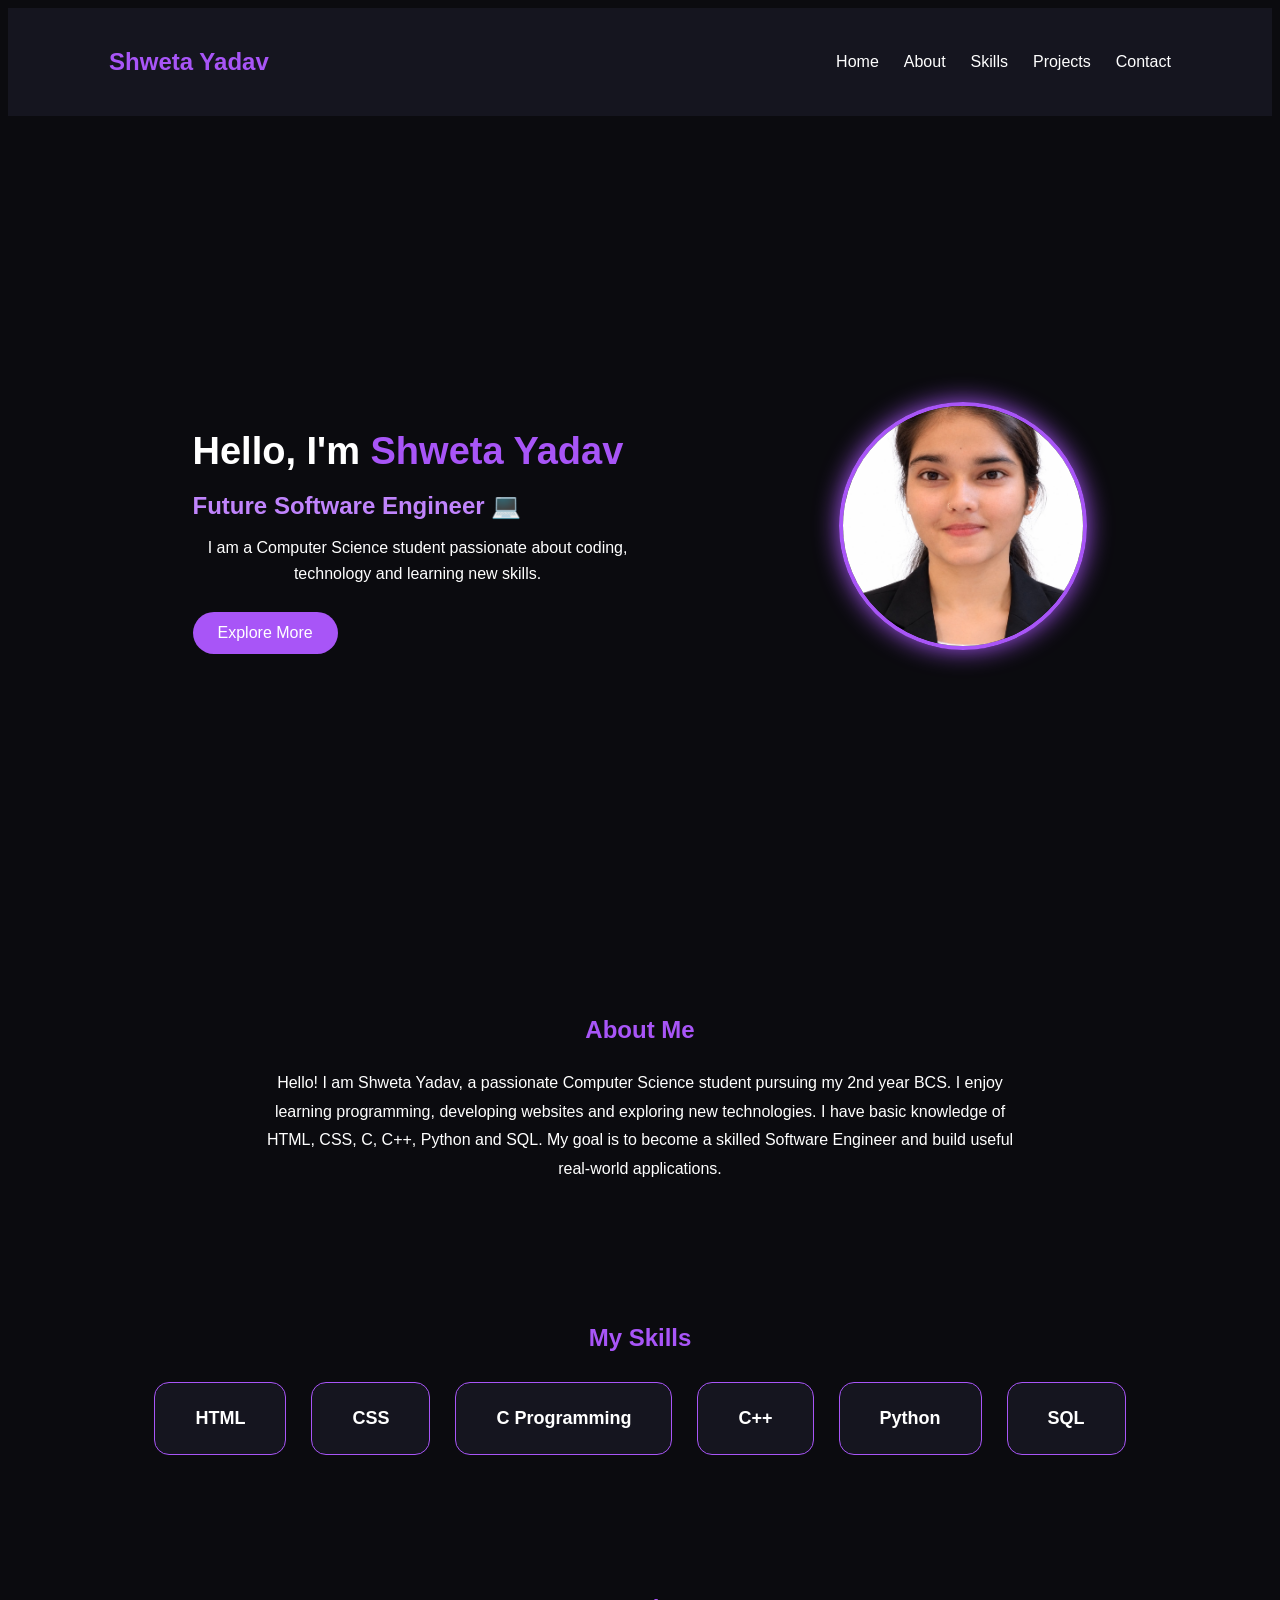
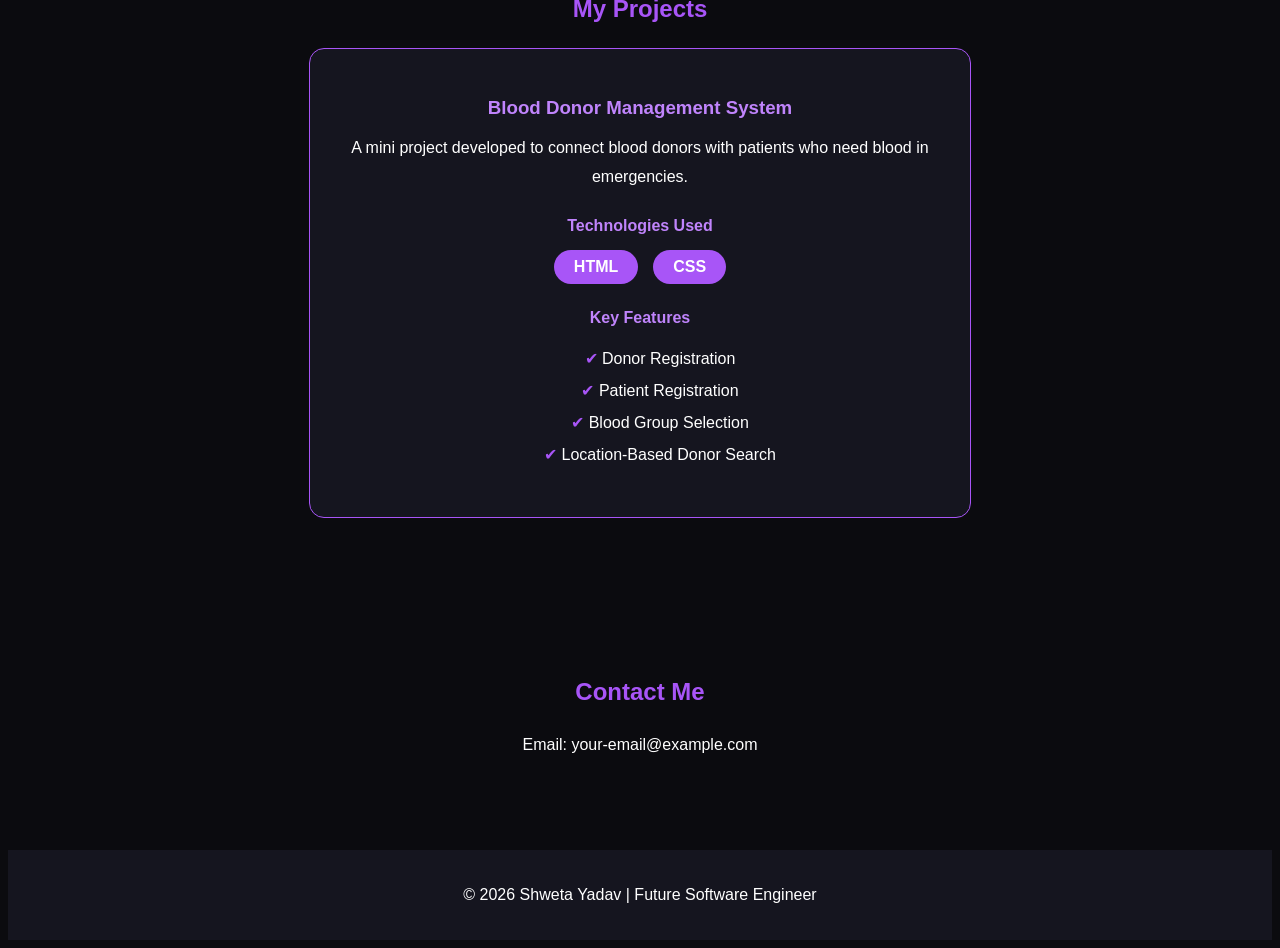
==== Programming/My - Portfolio/index.html @ 522de49f "My first portfolio commit" ====
<!DOCTYPE html>
<html lang="en">

<head>
    <meta charset="UTF-8">
    <meta name="viewport" content="width=device-width, initial-scale=1.0">

    <title>Shweta Yadav | Portfolio</title>

    <link rel="stylesheet" href="style.css">
</head>

<body>

    <!-- Navigation -->
    <header>
        <nav>
            <h2>Shweta Yadav</h2>

            <ul>
                <li><a href="#home">Home</a></li>
                <li><a href="#about">About</a></li>
                <li><a href="#skills">Skills</a></li>
                <li><a href="#projects">Projects</a></li>
                <li><a href="#contact">Contact</a></li>
            </ul>
        </nav>
    </header>

    <!-- Home Section -->
    <section id="home" class="hero">

        <div class="hero-text">

            <h1>Hello, I'm <span>Shweta Yadav</span></h1>

            <h2>Future Software Engineer 💻</h2>

            <p>
                I am a Computer Science student passionate about
                coding, technology and learning new skills.
            </p>

            <a href="#about" class="btn">Explore More</a>

        </div>

        <!-- Profile Photo -->
        <div class="profile-box">

            <img src="profile.jpg"
                 alt="Shweta Yadav"
                 class="profile-img"
                 style="width: 240px; height: 240px; object-fit: cover; border-radius: 50%;">

        </div>

    </section>

    <!-- About Section -->
    <section id="about">

        <h2>About Me</h2>

        <p>
            Hello! I am Shweta Yadav, a passionate
            Computer Science student pursuing my 2nd year BCS.

            I enjoy learning programming, developing websites
            and exploring new technologies.

            I have basic knowledge of HTML, CSS, C, C++,
            Python and SQL.

            My goal is to become a skilled Software Engineer
            and build useful real-world applications.
        </p>

    </section>

    <!-- Skills Section -->
    <section id="skills">

        <h2>My Skills</h2>

        <div class="skills-container">

            <div class="skill-card">HTML</div>

            <div class="skill-card">CSS</div>

            <div class="skill-card">C Programming</div>

            <div class="skill-card">C++</div>

            <div class="skill-card">Python</div>

            <div class="skill-card">SQL</div>

        </div>

    </section>

    <!-- Projects Section -->
    <section id="projects">

        <h2>My Projects</h2>

        <div class="project-card">

            <h3>Blood Donor Management System</h3>

            <p>
                A mini project developed to connect blood donors
                with patients who need blood in emergencies.
            </p>

            <h4>Technologies Used</h4>

            <div class="tech-list">
                <span>HTML</span>
                <span>CSS</span>
            </div>

            <h4>Key Features</h4>

            <ul>
                <li>Donor Registration</li>
                <li>Patient Registration</li>
                <li>Blood Group Selection</li>
                <li>Location-Based Donor Search</li>
            </ul>

        </div>

    </section>

    <!-- Contact Section -->
    <section id="contact">

        <h2>Contact Me</h2>

        <p>Email: your-email@example.com</p>

    </section>

    <!-- Footer -->
    <footer>

        <p>© 2026 Shweta Yadav | Future Software Engineer</p>

    </footer>

</body>
</html>
---- Programming/My - Portfolio/style.css ----
?variant="standard" title="Complete style.css – Shweta Portfolio" id="82519"}
```css
/* Universal Selector */
* {
    margin: 0;
    padding: 0;
    box-sizing: border-box;
    scroll-behavior: smooth;
}

body {
    font-family: Arial, sans-serif;
    background: #0b0b0f;
    color: white;
}

/* Navigation */
header {
    background: #15151f;
    padding: 20px 8%;
}

nav {
    display: flex;
    justify-content: space-between;
    align-items: center;
}

nav h2 {
    color: #a855f7;
}

nav ul {
    display: flex;
    list-style: none;
    gap: 25px;
}

nav ul li a {
    text-decoration: none;
    color: white;
    font-size: 16px;
    transition: 0.3s;
}

nav ul li a:hover {
    color: #a855f7;
}

/* Home Section */
.hero {
    min-height: 80vh;
    display: flex;
    justify-content: space-around;
    align-items: center;
    padding: 50px 8%;
    gap: 30px;
}

.hero-text h1 {
    font-size: 38px;
    margin-bottom: 15px;
}

.hero-text h1 span {
    color: #a855f7;
}

.hero-text h2 {
    color: #c084fc;
    margin-bottom: 15px;
}

.hero-text p {
    max-width: 450px;
    line-height: 1.6;
    margin-bottom: 25px;
}

/* Button */
.btn {
    display: inline-block;
    background: #a855f7;
    color: white;
    padding: 12px 25px;
    text-decoration: none;
    border-radius: 25px;
    transition: 0.3s ease;
}

.btn:hover {
    background: #7e22ce;
    transform: scale(1.08);
    box-shadow: 0 0 20px #a855f7;
}

/* Profile Photo */
.profile-box {
    display: flex;
    justify-content: center;
    align-items: center;
    flex-shrink: 0;
    animation: float 3s ease-in-out infinite;
}

.profile-box img {
    width: 240px !important;
    height: 240px !important;
    max-width: 240px;
    object-fit: cover;
    border-radius: 50%;
    border: 4px solid #a855f7;
    box-shadow: 0 0 25px #a855f7;
    transition: 0.4s ease;
}

.profile-box img:hover {
    transform: scale(1.08);
    box-shadow: 0 0 35px #a855f7;
}

/* Common Sections */
section:not(.hero) {
    padding: 60px 8%;
    text-align: center;
}

section h2 {
    color: #a855f7;
    margin-bottom: 25px;
}

section p {
    line-height: 1.8;
    max-width: 750px;
    margin: 0 auto;
    text-align: center;
}

/* Skills Cards */
.skills-container {
    display: flex;
    justify-content: center;
    flex-wrap: wrap;
    gap: 25px;
    margin-top: 30px;
}

.skill-card {
    background: #15151f;
    color: white;
    padding: 25px 40px;
    border: 1px solid #a855f7;
    border-radius: 15px;
    font-size: 18px;
    font-weight: bold;
    transition: 0.3s;
}

.skill-card:hover {
    background: #a855f7;
    transform: translateY(-8px);
    box-shadow: 0 0 20px #a855f7;
}

/* Projects Section */
.project-card {
    background: #15151f;
    padding: 30px;
    border: 1px solid #a855f7;
    border-radius: 15px;
    max-width: 600px;
    margin: 20px auto;
    transition: 0.3s;
}

.project-card:hover {
    transform: translateY(-5px);
    box-shadow: 0 0 20px #a855f7;
}

.project-card h3 {
    color: #c084fc;
    margin-bottom: 15px;
}

/* Project Details */
.project-card h4 {
    color: #c084fc;
    margin-top: 25px;
    margin-bottom: 15px;
}

.tech-list {
    display: flex;
    justify-content: center;
    gap: 15px;
    flex-wrap: wrap;
    margin: 15px 0;
}

.tech-list span {
    background: #a855f7;
    padding: 8px 20px;
    border-radius: 20px;
    font-weight: bold;
}

.project-card ul {
    list-style: none;
    line-height: 2;
}

.project-card ul li::before {
    content: "✔ ";
    color: #a855f7;
}

/* Footer */
footer {
    background: #15151f;
    text-align: center;
    padding: 20px;
    margin-top: 30px;
}

/* Mobile Responsive */
@media (max-width: 768px) {

    nav {
        flex-direction: column;
        gap: 15px;
    }

    nav ul {
        flex-wrap: wrap;
        justify-content: center;
        gap: 15px;
    }

    .hero {
        flex-direction: column;
        text-align: center;
    }

    .hero-text h1 {
        font-size: 28px;
    }

    .profile-box img {
        width: 200px !important;
        height: 200px !important;
    }

    .skill-card {
        padding: 20px 30px;
    }

    .project-card {
        padding: 20px;
    }
}

/* Profile Animation */
@keyframes float {
    0%, 100% {
        transform: translateY(0);
    }

    50% {
        transform: translateY(-10px);
    }
}

/* Section Animation */
section {
    animation: fadeIn 1s ease;
}

@keyframes fadeIn {
    from {
        opacity: 0;
        transform: translateY(20px);
    }

    to {
        opacity: 1;
        transform: translateY(0);
    }
}
```
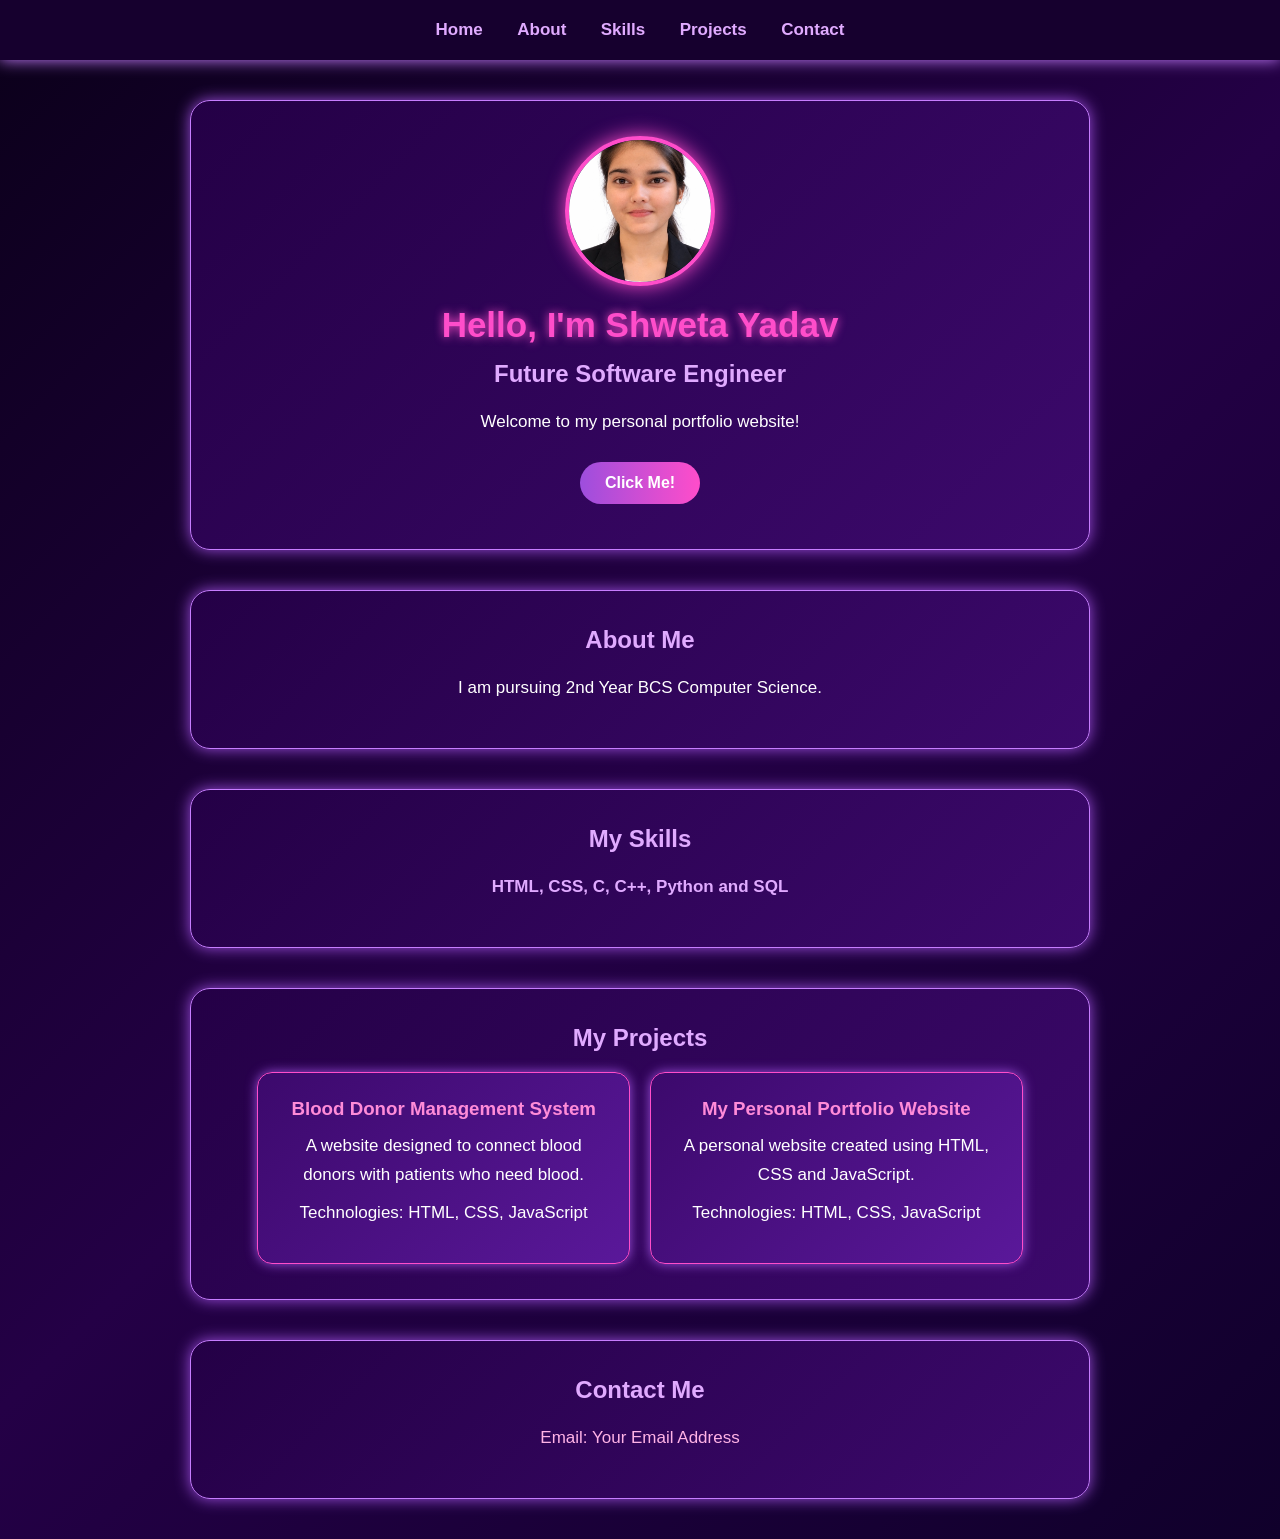
==== commit af19aa7d: "Update personal portfolio website" ====
--- a/Programming/My - Portfolio/index.html
+++ b/Programming/My - Portfolio/index.html
@@ -1,155 +1,112 @@
 <!DOCTYPE html>
-<html lang="en">
+<html>
 
 <head>
-    <meta charset="UTF-8">
-    <meta name="viewport" content="width=device-width, initial-scale=1.0">
-
     <title>Shweta Yadav | Portfolio</title>
-
     <link rel="stylesheet" href="style.css">
 </head>
 
 <body>
 
-    <!-- Navigation -->
-    <header>
-        <nav>
-            <h2>Shweta Yadav</h2>
-
-            <ul>
-                <li><a href="#home">Home</a></li>
-                <li><a href="#about">About</a></li>
-                <li><a href="#skills">Skills</a></li>
-                <li><a href="#projects">Projects</a></li>
-                <li><a href="#contact">Contact</a></li>
-            </ul>
-        </nav>
-    </header>
+    <nav>
+        <a href="#home">Home</a>
+        <a href="#about">About</a>
+        <a href="#skills">Skills</a>
+        <a href="#projects">Projects</a>
+        <a href="#contact">Contact</a>
+    </nav>
 
     <!-- Home Section -->
-    <section id="home" class="hero">
+    <div class="card" id="home">
 
-        <div class="hero-text">
+        <img src="profile.jpg" alt="Shweta Profile" class="profile-img">
 
-            <h1>Hello, I'm <span>Shweta Yadav</span></h1>
+        <h1>Hello, I'm Shweta Yadav</h1>
 
-            <h2>Future Software Engineer 💻</h2>
+        <h2>Future Software Engineer</h2>
 
-            <p>
-                I am a Computer Science student passionate about
-                coding, technology and learning new skills.
-            </p>
+        <p>Welcome to my personal portfolio website!</p>
 
-            <a href="#about" class="btn">Explore More</a>
+        <button onclick="welcomeMessage()">
+            Click Me!
+        </button>
+
+        <p id="message"></p>
+
+    </div>
+
+    <!-- About Section -->
+    <div class="card" id="about">
+
+        <h2>About Me</h2>
+
+        <p>I am pursuing 2nd Year BCS Computer Science.</p>
+
+    </div>
+
+    <!-- Skills Section -->
+    <div class="card" id="skills">
+
+        <h2>My Skills</h2>
+
+        <p>HTML, CSS, C, C++, Python and SQL</p>
+
+    </div>
+
+    <!-- Projects Section -->
+    <div class="card" id="projects">
+
+        <h2>My Projects</h2>
+
+        <div class="project-container">
+
+            <!-- Project 1 -->
+            <div class="project-card">
+
+                <h3>Blood Donor Management System</h3>
+
+                <p>
+                    A website designed to connect blood donors
+                    with patients who need blood.
+                </p>
+
+                <p>
+                    Technologies: HTML, CSS, JavaScript
+                </p>
+
+            </div>
+
+            <!-- Project 2 -->
+            <div class="project-card">
+
+                <h3>My Personal Portfolio Website</h3>
+
+                <p>
+                    A personal website created using
+                    HTML, CSS and JavaScript.
+                </p>
+
+                <p>
+                    Technologies: HTML, CSS, JavaScript
+                </p>
+
+            </div>
 
         </div>
 
-        <!-- Profile Photo -->
-        <div class="profile-box">
-
-            <img src="profile.jpg"
-                 alt="Shweta Yadav"
-                 class="profile-img"
-                 style="width: 240px; height: 240px; object-fit: cover; border-radius: 50%;">
-
-        </div>
-
-    </section>
-
-    <!-- About Section -->
-    <section id="about">
-
-        <h2>About Me</h2>
-
-        <p>
-            Hello! I am Shweta Yadav, a passionate
-            Computer Science student pursuing my 2nd year BCS.
-
-            I enjoy learning programming, developing websites
-            and exploring new technologies.
-
-            I have basic knowledge of HTML, CSS, C, C++,
-            Python and SQL.
-
-            My goal is to become a skilled Software Engineer
-            and build useful real-world applications.
-        </p>
-
-    </section>
-
-    <!-- Skills Section -->
-    <section id="skills">
-
-        <h2>My Skills</h2>
-
-        <div class="skills-container">
-
-            <div class="skill-card">HTML</div>
-
-            <div class="skill-card">CSS</div>
-
-            <div class="skill-card">C Programming</div>
-
-            <div class="skill-card">C++</div>
-
-            <div class="skill-card">Python</div>
-
-            <div class="skill-card">SQL</div>
-
-        </div>
-
-    </section>
-
-    <!-- Projects Section -->
-    <section id="projects">
-
-        <h2>My Projects</h2>
-
-        <div class="project-card">
-
-            <h3>Blood Donor Management System</h3>
-
-            <p>
-                A mini project developed to connect blood donors
-                with patients who need blood in emergencies.
-            </p>
-
-            <h4>Technologies Used</h4>
-
-            <div class="tech-list">
-                <span>HTML</span>
-                <span>CSS</span>
-            </div>
-
-            <h4>Key Features</h4>
-
-            <ul>
-                <li>Donor Registration</li>
-                <li>Patient Registration</li>
-                <li>Blood Group Selection</li>
-                <li>Location-Based Donor Search</li>
-            </ul>
-
-        </div>
-
-    </section>
+    </div>
 
     <!-- Contact Section -->
-    <section id="contact">
+    <div class="card" id="contact">
 
         <h2>Contact Me</h2>
 
-        <p>Email: your-email@example.com</p>
+        <p>Email: Your Email Address</p>
 
-    </section>
+    </div>
 
-    <!-- Footer -->
-    <footer>
-
-        <p>© 2026 Shweta Yadav | Future Software Engineer</p>
-
-    </footer>
+    <!-- JavaScript Connection -->
+    <script src="script.js"></script>
 
 </body>
 </html>
--- a/Programming/My - Portfolio/style.css
+++ b/Programming/My - Portfolio/style.css
@@ -1,6 +1,4 @@
-?variant="standard" title="Complete style.css – Shweta Portfolio" id="82519"}
-```css
-/* Universal Selector */
+/* UNIVERSAL SELECTOR */
 * {
     margin: 0;
     padding: 0;
@@ -8,284 +6,176 @@
     scroll-behavior: smooth;
 }
 
+/* BODY */
 body {
     font-family: Arial, sans-serif;
-    background: #0b0b0f;
+    background: linear-gradient(135deg, #0b001a, #240046, #10002b);
     color: white;
+    text-align: center;
+    min-height: 100vh;
 }
 
-/* Navigation */
-header {
-    background: #15151f;
-    padding: 20px 8%;
+/* NAVIGATION */
+nav {
+    background: #16002e;
+    padding: 20px;
+    position: sticky;
+    top: 0;
+    z-index: 100;
+    box-shadow: 0 0 15px #c77dff;
 }
 
-nav {
-    display: flex;
-    justify-content: space-between;
-    align-items: center;
-}
-
-nav h2 {
-    color: #a855f7;
-}
-
-nav ul {
-    display: flex;
-    list-style: none;
-    gap: 25px;
-}
-
-nav ul li a {
+nav a {
+    color: #e0aaff;
     text-decoration: none;
-    color: white;
-    font-size: 16px;
-    transition: 0.3s;
-}
-
-nav ul li a:hover {
-    color: #a855f7;
-}
-
-/* Home Section */
-.hero {
-    min-height: 80vh;
-    display: flex;
-    justify-content: space-around;
-    align-items: center;
-    padding: 50px 8%;
-    gap: 30px;
-}
-
-.hero-text h1 {
-    font-size: 38px;
-    margin-bottom: 15px;
-}
-
-.hero-text h1 span {
-    color: #a855f7;
-}
-
-.hero-text h2 {
-    color: #c084fc;
-    margin-bottom: 15px;
-}
-
-.hero-text p {
-    max-width: 450px;
-    line-height: 1.6;
-    margin-bottom: 25px;
-}
-
-/* Button */
-.btn {
-    display: inline-block;
-    background: #a855f7;
-    color: white;
-    padding: 12px 25px;
-    text-decoration: none;
-    border-radius: 25px;
-    transition: 0.3s ease;
-}
-
-.btn:hover {
-    background: #7e22ce;
-    transform: scale(1.08);
-    box-shadow: 0 0 20px #a855f7;
-}
-
-/* Profile Photo */
-.profile-box {
-    display: flex;
-    justify-content: center;
-    align-items: center;
-    flex-shrink: 0;
-    animation: float 3s ease-in-out infinite;
-}
-
-.profile-box img {
-    width: 240px !important;
-    height: 240px !important;
-    max-width: 240px;
-    object-fit: cover;
-    border-radius: 50%;
-    border: 4px solid #a855f7;
-    box-shadow: 0 0 25px #a855f7;
-    transition: 0.4s ease;
-}
-
-.profile-box img:hover {
-    transform: scale(1.08);
-    box-shadow: 0 0 35px #a855f7;
-}
-
-/* Common Sections */
-section:not(.hero) {
-    padding: 60px 8%;
-    text-align: center;
-}
-
-section h2 {
-    color: #a855f7;
-    margin-bottom: 25px;
-}
-
-section p {
-    line-height: 1.8;
-    max-width: 750px;
-    margin: 0 auto;
-    text-align: center;
-}
-
-/* Skills Cards */
-.skills-container {
-    display: flex;
-    justify-content: center;
-    flex-wrap: wrap;
-    gap: 25px;
-    margin-top: 30px;
-}
-
-.skill-card {
-    background: #15151f;
-    color: white;
-    padding: 25px 40px;
-    border: 1px solid #a855f7;
-    border-radius: 15px;
-    font-size: 18px;
+    margin: 0 15px;
+    font-size: 17px;
     font-weight: bold;
     transition: 0.3s;
 }
 
-.skill-card:hover {
-    background: #a855f7;
-    transform: translateY(-8px);
-    box-shadow: 0 0 20px #a855f7;
+nav a:hover {
+    color: #ff4dca;
+    text-shadow: 0 0 10px #ff4dca;
 }
 
-/* Projects Section */
+/* CARDS */
+.card {
+    background: linear-gradient(135deg, #240046, #3c096c);
+    margin: 40px auto;
+    padding: 35px;
+    width: 85%;
+    max-width: 900px;
+    border-radius: 20px;
+    border: 1px solid #c77dff;
+    box-shadow: 0 0 15px #9d4edd;
+    transition: 0.3s;
+}
+
+.card:hover {
+    transform: translateY(-5px);
+    box-shadow: 0 0 25px #ff4dca;
+}
+
+/* HEADINGS */
+h1 {
+    color: #ff4dca;
+    font-size: 35px;
+    margin: 15px 0;
+    text-shadow: 0 0 10px #ff4dca;
+}
+
+h2 {
+    color: #e0aaff;
+    margin-bottom: 20px;
+}
+
+h3 {
+    color: #ff8bd8;
+    margin-bottom: 12px;
+}
+
+/* PARAGRAPHS */
+p {
+    font-size: 17px;
+    line-height: 1.7;
+    margin: 10px 0;
+}
+
+/* PROFILE IMAGE */
+.profile-img {
+    width: 150px;
+    height: 150px;
+    border-radius: 50%;
+    object-fit: cover;
+    border: 4px solid #ff4dca;
+    box-shadow: 0 0 20px #ff4dca;
+}
+
+/* BUTTON */
+button {
+    background: linear-gradient(90deg, #9d4edd, #ff4dca);
+    color: white;
+    padding: 12px 25px;
+    border: none;
+    border-radius: 25px;
+    font-size: 16px;
+    font-weight: bold;
+    cursor: pointer;
+    margin-top: 15px;
+    transition: 0.3s;
+}
+
+button:hover {
+    transform: scale(1.08);
+    box-shadow: 0 0 20px #ff4dca;
+}
+
+/* PROJECTS */
+.project-container {
+    display: flex;
+    justify-content: center;
+    flex-wrap: wrap;
+    gap: 20px;
+}
+
 .project-card {
-    background: #15151f;
-    padding: 30px;
-    border: 1px solid #a855f7;
+    background: linear-gradient(135deg, #3c096c, #5a189a);
+    padding: 25px;
+    width: 45%;
+    min-width: 250px;
     border-radius: 15px;
-    max-width: 600px;
-    margin: 20px auto;
+    border: 1px solid #ff4dca;
+    box-shadow: 0 0 12px #9d4edd;
     transition: 0.3s;
 }
 
 .project-card:hover {
-    transform: translateY(-5px);
-    box-shadow: 0 0 20px #a855f7;
+    transform: translateY(-8px);
+    box-shadow: 0 0 25px #ff4dca;
 }
 
-.project-card h3 {
-    color: #c084fc;
-    margin-bottom: 15px;
-}
-
-/* Project Details */
-.project-card h4 {
-    color: #c084fc;
-    margin-top: 25px;
-    margin-bottom: 15px;
-}
-
-.tech-list {
-    display: flex;
-    justify-content: center;
-    gap: 15px;
-    flex-wrap: wrap;
-    margin: 15px 0;
-}
-
-.tech-list span {
-    background: #a855f7;
-    padding: 8px 20px;
-    border-radius: 20px;
+/* SKILLS */
+#skills p {
+    color: #e0aaff;
     font-weight: bold;
 }
 
-.project-card ul {
-    list-style: none;
-    line-height: 2;
+/* CONTACT */
+#contact p {
+    color: #ffb3e6;
 }
 
-.project-card ul li::before {
-    content: "✔ ";
-    color: #a855f7;
+/* FOOTER */
+footer {
+    background: #16002e;
+    padding: 20px;
+    margin-top: 30px;
+    color: #e0aaff;
 }
 
-/* Footer */
-footer {
-    background: #15151f;
-    text-align: center;
-    padding: 20px;
-    margin-top: 30px;
-}
-
-/* Mobile Responsive */
-@media (max-width: 768px) {
+/* MOBILE RESPONSIVE */
+@media (max-width: 600px) {
 
     nav {
-        flex-direction: column;
-        gap: 15px;
+        padding: 15px 5px;
     }
 
-    nav ul {
-        flex-wrap: wrap;
-        justify-content: center;
-        gap: 15px;
+    nav a {
+        margin: 5px;
+        font-size: 13px;
     }
 
-    .hero {
-        flex-direction: column;
-        text-align: center;
+    .card {
+        width: 92%;
+        padding: 20px;
     }
 
-    .hero-text h1 {
-        font-size: 28px;
-    }
-
-    .profile-box img {
-        width: 200px !important;
-        height: 200px !important;
-    }
-
-    .skill-card {
-        padding: 20px 30px;
+    h1 {
+        font-size: 27px;
     }
 
     .project-card {
-        padding: 20px;
+        width: 100%;
     }
-}
-
-/* Profile Animation */
-@keyframes float {
-    0%, 100% {
-        transform: translateY(0);
-    }
-
-    50% {
-        transform: translateY(-10px);
-    }
-}
-
-/* Section Animation */
-section {
-    animation: fadeIn 1s ease;
-}
-
-@keyframes fadeIn {
-    from {
-        opacity: 0;
-        transform: translateY(20px);
-    }
-
-    to {
-        opacity: 1;
-        transform: translateY(0);
-    }
-}
-```+}
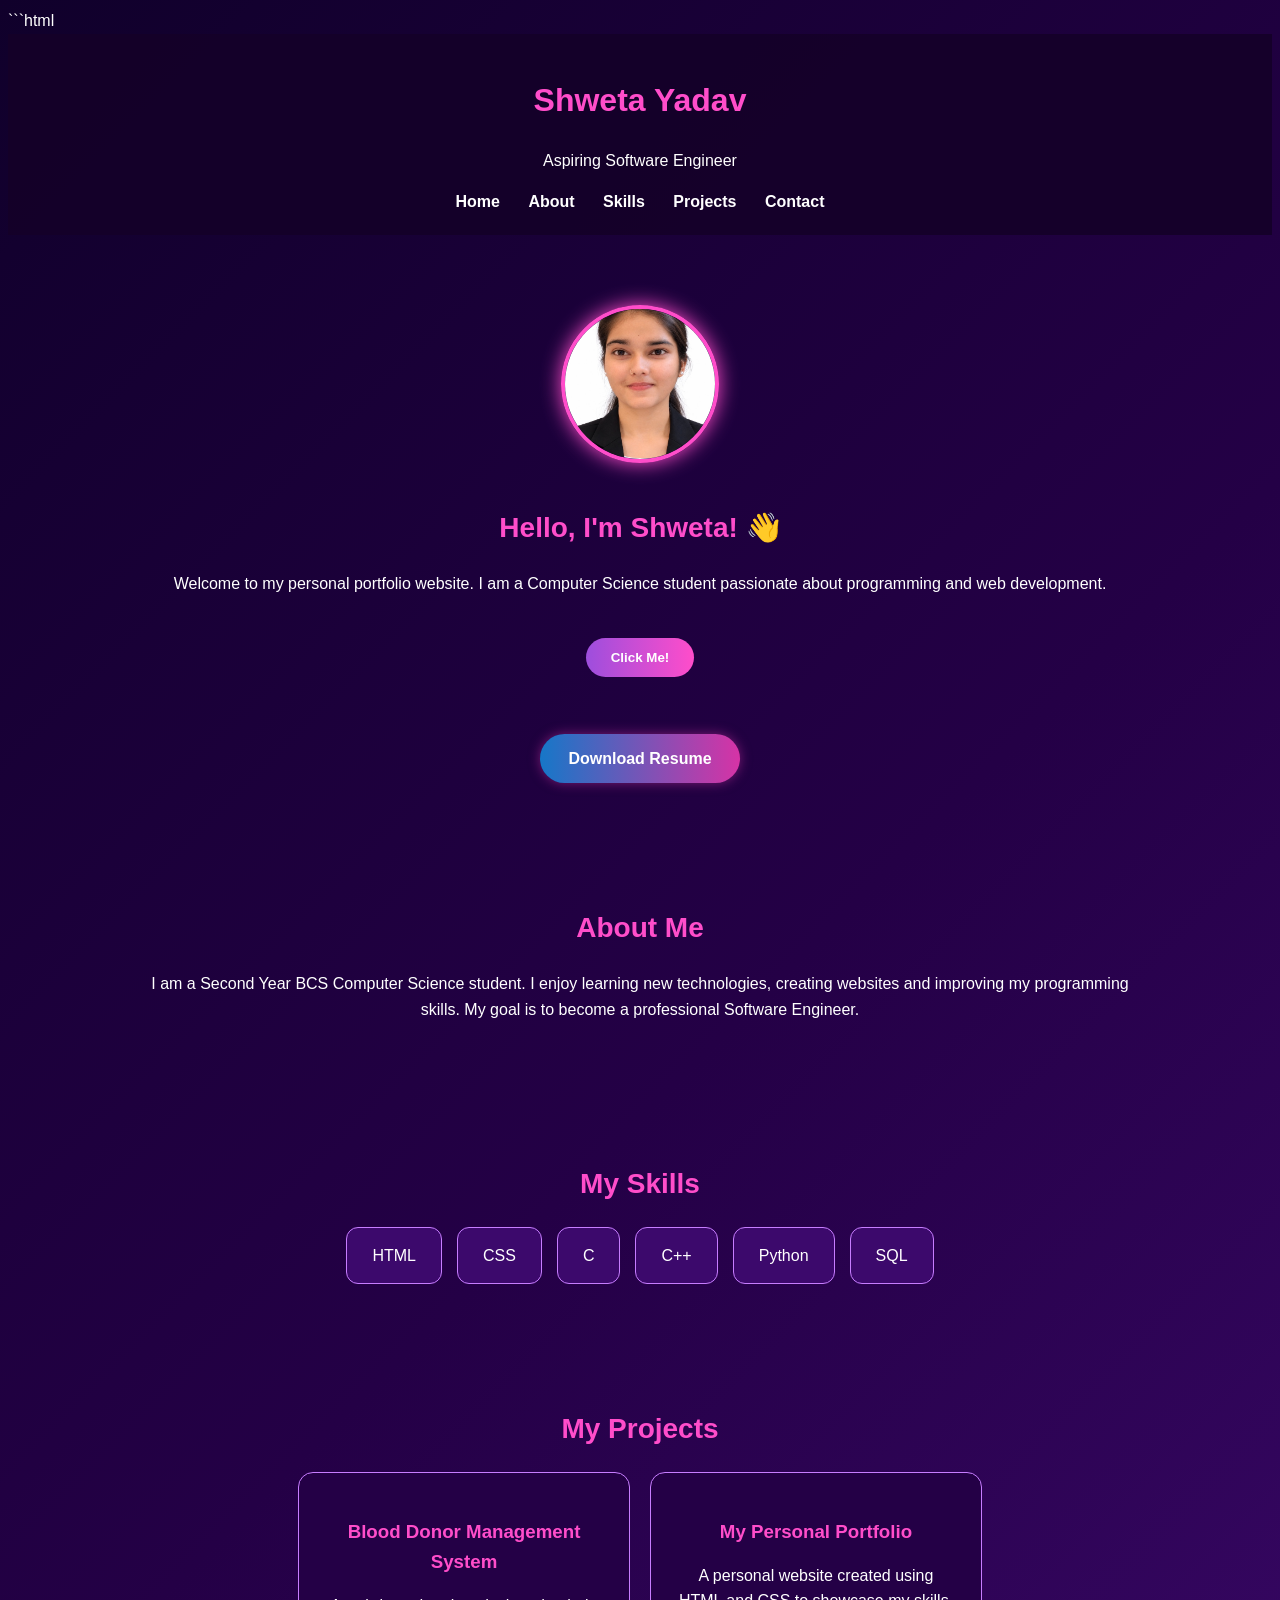
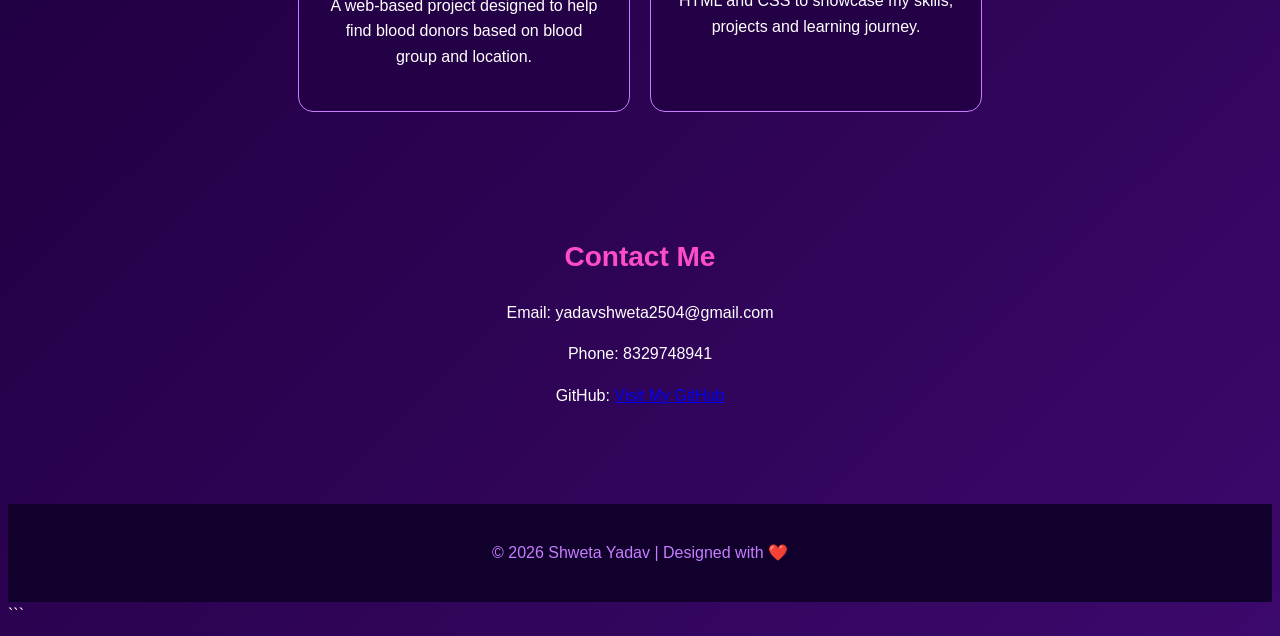
==== commit 6c81e7cf: "Update portfolio and add resume" ====
--- a/Programming/My - Portfolio/index.html
+++ b/Programming/My - Portfolio/index.html
@@ -1,31 +1,47 @@
+```html
 <!DOCTYPE html>
-<html>
+<html lang="en">
+<head>
+    <meta charset="UTF-8">
+    <meta name="viewport" content="width=device-width, initial-scale=1.0">
 
-<head>
     <title>Shweta Yadav | Portfolio</title>
+
     <link rel="stylesheet" href="style.css">
 </head>
 
 <body>
 
-    <nav>
-        <a href="#home">Home</a>
-        <a href="#about">About</a>
-        <a href="#skills">Skills</a>
-        <a href="#projects">Projects</a>
-        <a href="#contact">Contact</a>
-    </nav>
+    <!-- Header -->
+    <header>
+        <h1>Shweta Yadav</h1>
+        <p>Aspiring Software Engineer</p>
+
+        <nav>
+            <a href="#home">Home</a>
+            <a href="#about">About</a>
+            <a href="#skills">Skills</a>
+            <a href="#projects">Projects</a>
+            <a href="#contact">Contact</a>
+        </nav>
+    </header>
 
     <!-- Home Section -->
-    <div class="card" id="home">
+    <section id="home">
 
-        <img src="profile.jpg" alt="Shweta Profile" class="profile-img">
+        <img src="profile.jpg"
+             alt="Shweta Profile"
+             class="profile-img">
 
-        <h1>Hello, I'm Shweta Yadav</h1>
+        <h2>Hello, I'm Shweta! 👋</h2>
 
-        <h2>Future Software Engineer</h2>
+        <p>
+            Welcome to my personal portfolio website.
+            I am a Computer Science student passionate
+            about programming and web development.
+        </p>
 
-        <p>Welcome to my personal portfolio website!</p>
+        <br>
 
         <button onclick="welcomeMessage()">
             Click Me!
@@ -33,80 +49,113 @@
 
         <p id="message"></p>
 
-    </div>
+        <br>
+
+        <a href="resume.pdf" download class="resume-btn">
+            Download Resume
+        </a>
+
+    </section>
 
     <!-- About Section -->
-    <div class="card" id="about">
+    <section id="about">
 
         <h2>About Me</h2>
 
-        <p>I am pursuing 2nd Year BCS Computer Science.</p>
+        <p>
+            I am a Second Year BCS Computer Science student.
+            I enjoy learning new technologies, creating websites
+            and improving my programming skills.
 
-    </div>
+            My goal is to become a professional Software Engineer.
+        </p>
+
+    </section>
 
     <!-- Skills Section -->
-    <div class="card" id="skills">
+    <section id="skills">
 
         <h2>My Skills</h2>
 
-        <p>HTML, CSS, C, C++, Python and SQL</p>
+        <div class="skills-container">
 
-    </div>
+            <div class="skill-card">HTML</div>
+            <div class="skill-card">CSS</div>
+            <div class="skill-card">C</div>
+            <div class="skill-card">C++</div>
+            <div class="skill-card">Python</div>
+            <div class="skill-card">SQL</div>
+
+        </div>
+
+    </section>
 
     <!-- Projects Section -->
-    <div class="card" id="projects">
+    <section id="projects">
 
         <h2>My Projects</h2>
 
         <div class="project-container">
 
-            <!-- Project 1 -->
             <div class="project-card">
 
                 <h3>Blood Donor Management System</h3>
 
                 <p>
-                    A website designed to connect blood donors
-                    with patients who need blood.
-                </p>
-
-                <p>
-                    Technologies: HTML, CSS, JavaScript
+                    A web-based project designed to help
+                    find blood donors based on blood group
+                    and location.
                 </p>
 
             </div>
 
-            <!-- Project 2 -->
             <div class="project-card">
 
-                <h3>My Personal Portfolio Website</h3>
+                <h3>My Personal Portfolio</h3>
 
                 <p>
-                    A personal website created using
-                    HTML, CSS and JavaScript.
-                </p>
-
-                <p>
-                    Technologies: HTML, CSS, JavaScript
+                    A personal website created using HTML
+                    and CSS to showcase my skills, projects
+                    and learning journey.
                 </p>
 
             </div>
 
         </div>
 
-    </div>
+    </section>
 
     <!-- Contact Section -->
-    <div class="card" id="contact">
+    <section id="contact">
 
         <h2>Contact Me</h2>
 
-        <p>Email: Your Email Address</p>
+        <p>Email: yadavshweta2504@gmail.com</p>
 
-    </div>
+        <p>Phone: 8329748941</p>
 
-    <!-- JavaScript Connection -->
+        <p>
+            GitHub:
+            <a href="https://github.com/shwetayadav25"
+               target="_blank">
+                Visit My GitHub
+            </a>
+        </p>
+
+    </section>
+
+    <!-- Footer -->
+    <footer>
+
+        <p>
+            © 2026 Shweta Yadav |
+            Designed with ❤️
+        </p>
+
+    </footer>
+
     <script src="script.js"></script>
 
 </body>
-</html>+</html>
+```
--- a/Programming/My - Portfolio/style.css
+++ b/Programming/My - Portfolio/style.css
@@ -1,117 +1,107 @@
-/* UNIVERSAL SELECTOR */
+```css
+/* General Styling */
 * {
     margin: 0;
     padding: 0;
     box-sizing: border-box;
+}
+
+html {
     scroll-behavior: smooth;
 }
 
-/* BODY */
 body {
     font-family: Arial, sans-serif;
-    background: linear-gradient(135deg, #0b001a, #240046, #10002b);
+    background: linear-gradient(135deg, #10002b, #240046, #3c096c);
     color: white;
-    text-align: center;
-    min-height: 100vh;
+    line-height: 1.6;
 }
 
-/* NAVIGATION */
+/* Header */
+header {
+    background: rgba(20, 0, 40, 0.9);
+    padding: 20px;
+    text-align: center;
+}
+
+header h1 {
+    color: #ff4dca;
+    font-size: 32px;
+}
+
+/* Navigation */
 nav {
-    background: #16002e;
-    padding: 20px;
-    position: sticky;
-    top: 0;
-    z-index: 100;
-    box-shadow: 0 0 15px #c77dff;
+    margin-top: 15px;
 }
 
 nav a {
-    color: #e0aaff;
+    color: white;
     text-decoration: none;
-    margin: 0 15px;
-    font-size: 17px;
+    margin: 0 12px;
     font-weight: bold;
     transition: 0.3s;
 }
 
 nav a:hover {
     color: #ff4dca;
-    text-shadow: 0 0 10px #ff4dca;
 }
 
-/* CARDS */
-.card {
-    background: linear-gradient(135deg, #240046, #3c096c);
-    margin: 40px auto;
-    padding: 35px;
-    width: 85%;
-    max-width: 900px;
-    border-radius: 20px;
-    border: 1px solid #c77dff;
-    box-shadow: 0 0 15px #9d4edd;
-    transition: 0.3s;
+/* Sections */
+section {
+    padding: 50px 10%;
+    text-align: center;
 }
 
-.card:hover {
-    transform: translateY(-5px);
-    box-shadow: 0 0 25px #ff4dca;
+section h2 {
+    color: #ff4dca;
+    margin-bottom: 20px;
+    font-size: 28px;
 }
 
-/* HEADINGS */
-h1 {
-    color: #ff4dca;
-    font-size: 35px;
-    margin: 15px 0;
-    text-shadow: 0 0 10px #ff4dca;
-}
-
-h2 {
-    color: #e0aaff;
-    margin-bottom: 20px;
-}
-
-h3 {
-    color: #ff8bd8;
-    margin-bottom: 12px;
-}
-
-/* PARAGRAPHS */
-p {
-    font-size: 17px;
-    line-height: 1.7;
-    margin: 10px 0;
-}
-
-/* PROFILE IMAGE */
+/* Profile Image */
 .profile-img {
     width: 150px;
     height: 150px;
     border-radius: 50%;
     object-fit: cover;
     border: 4px solid #ff4dca;
+    margin: 20px;
     box-shadow: 0 0 20px #ff4dca;
 }
 
-/* BUTTON */
+/* Buttons */
 button {
     background: linear-gradient(90deg, #9d4edd, #ff4dca);
     color: white;
+    border: none;
     padding: 12px 25px;
-    border: none;
     border-radius: 25px;
-    font-size: 16px;
+    cursor: pointer;
     font-weight: bold;
-    cursor: pointer;
-    margin-top: 15px;
     transition: 0.3s;
 }
 
 button:hover {
     transform: scale(1.08);
-    box-shadow: 0 0 20px #ff4dca;
+    box-shadow: 0 0 15px #ff4dca;
 }
 
-/* PROJECTS */
+/* Skills */
+.skills-container {
+    display: flex;
+    justify-content: center;
+    flex-wrap: wrap;
+    gap: 15px;
+}
+
+.skill-card {
+    background: #3c096c;
+    padding: 15px 25px;
+    border-radius: 12px;
+    border: 1px solid #c77dff;
+}
+
+/* Projects */
 .project-container {
     display: flex;
     justify-content: center;
@@ -120,62 +110,66 @@
 }
 
 .project-card {
-    background: linear-gradient(135deg, #3c096c, #5a189a);
+    background: #240046;
     padding: 25px;
-    width: 45%;
-    min-width: 250px;
     border-radius: 15px;
-    border: 1px solid #ff4dca;
-    box-shadow: 0 0 12px #9d4edd;
+    width: 280px;
+    border: 1px solid #c77dff;
     transition: 0.3s;
 }
 
 .project-card:hover {
     transform: translateY(-8px);
-    box-shadow: 0 0 25px #ff4dca;
+    box-shadow: 0 0 20px #9d4edd;
 }
 
-/* SKILLS */
-#skills p {
-    color: #e0aaff;
-    font-weight: bold;
+.project-card h3 {
+    color: #ff4dca;
+    margin-bottom: 10px;
 }
 
-/* CONTACT */
-#contact p {
-    color: #ffb3e6;
+/* Download Resume Button */
+.resume-btn {
+    display: inline-block;
+    background: linear-gradient(90deg, #1677C8, #D633A6);
+    color: white !important;
+    padding: 12px 28px;
+    border-radius: 30px;
+    text-decoration: none;
+    font-size: 16px;
+    font-weight: bold;
+    margin-top: 15px;
+    box-shadow: 0 0 12px rgba(214, 51, 166, 0.5);
+    transition: 0.3s ease;
 }
 
-/* FOOTER */
+.resume-btn:hover {
+    transform: scale(1.08);
+    box-shadow: 0 0 22px #D633A6;
+}
+
+/* Footer */
 footer {
-    background: #16002e;
+    background: #10002b;
+    text-align: center;
     padding: 20px;
     margin-top: 30px;
-    color: #e0aaff;
+    color: #c77dff;
 }
 
-/* MOBILE RESPONSIVE */
+/* Mobile Responsive */
 @media (max-width: 600px) {
-
-    nav {
-        padding: 15px 5px;
+    section {
+        padding: 35px 5%;
     }
 
     nav a {
-        margin: 5px;
-        font-size: 13px;
-    }
-
-    .card {
-        width: 92%;
-        padding: 20px;
-    }
-
-    h1 {
-        font-size: 27px;
+        display: inline-block;
+        margin: 6px;
     }
 
     .project-card {
         width: 100%;
     }
-}+}
+```
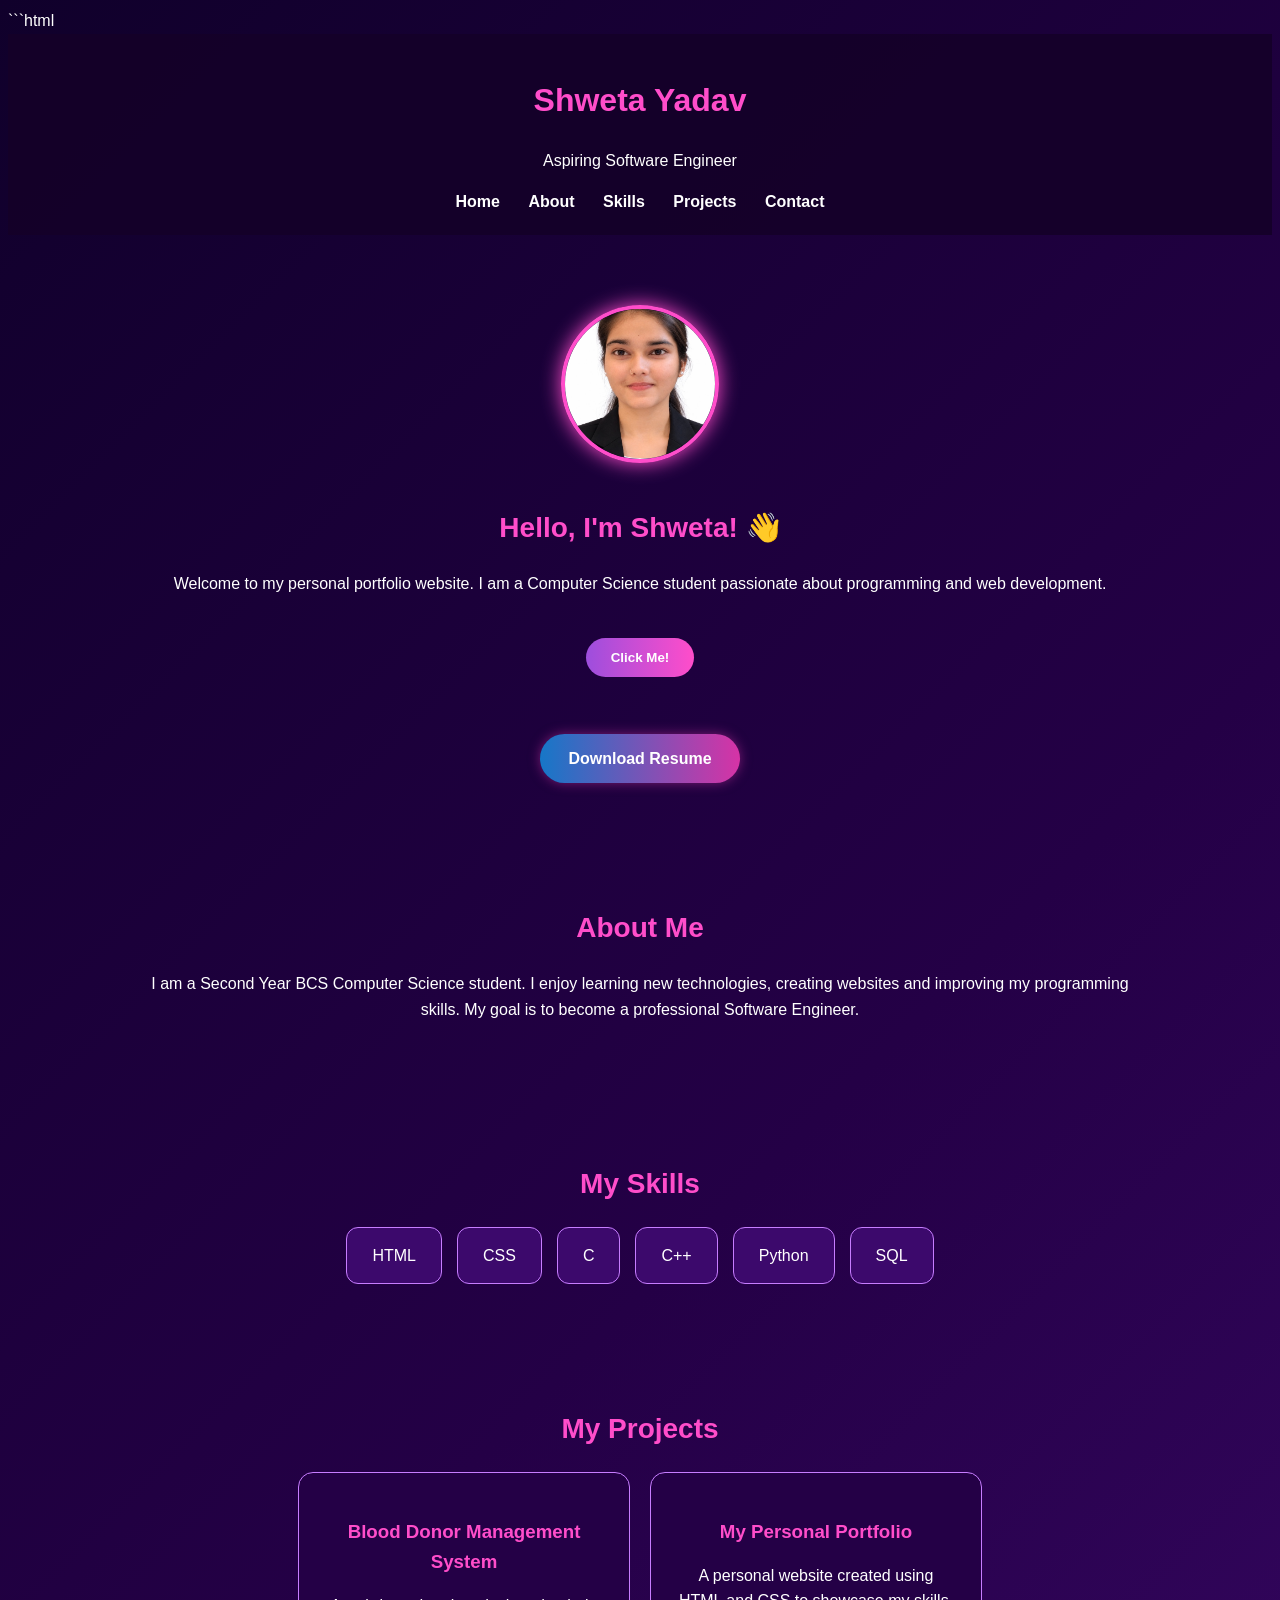
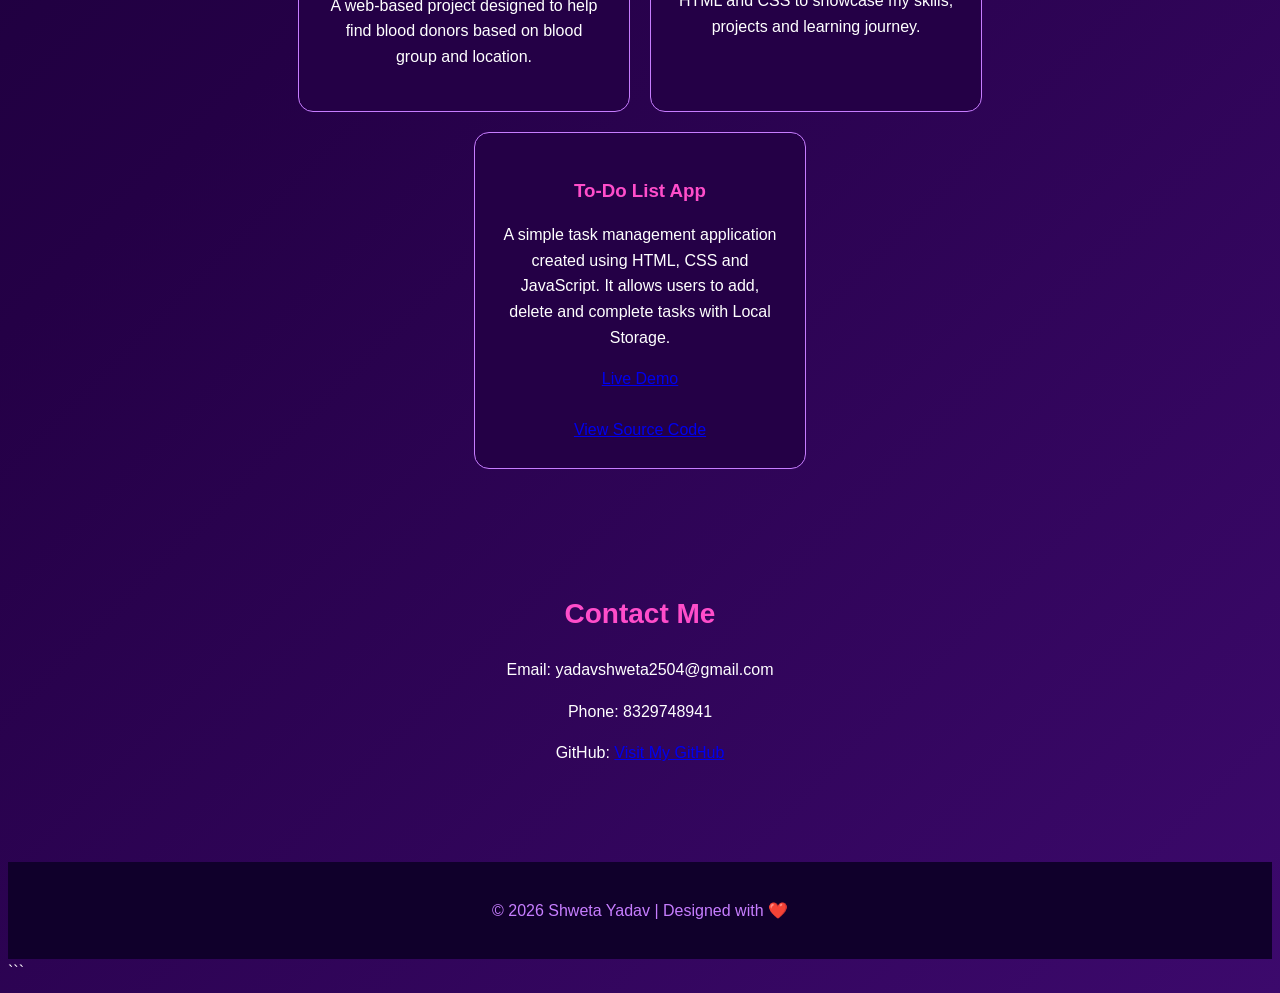
==== commit 2ed19b00: "Add To-Do List project to portfolio" ====
--- a/Programming/My - Portfolio/index.html
+++ b/Programming/My - Portfolio/index.html
@@ -97,6 +97,7 @@
 
         <div class="project-container">
 
+            <!-- Project 1 -->
             <div class="project-card">
 
                 <h3>Blood Donor Management System</h3>
@@ -109,6 +110,7 @@
 
             </div>
 
+            <!-- Project 2 -->
             <div class="project-card">
 
                 <h3>My Personal Portfolio</h3>
@@ -118,6 +120,32 @@
                     and CSS to showcase my skills, projects
                     and learning journey.
                 </p>
+
+            </div>
+
+            <!-- Project 3 -->
+            <div class="project-card">
+
+                <h3>To-Do List App</h3>
+
+                <p>
+                    A simple task management application
+                    created using HTML, CSS and JavaScript.
+                    It allows users to add, delete and
+                    complete tasks with Local Storage.
+                </p>
+
+                <a href="https://shwetayadav25.github.io/To-Do-List-App/"
+                   target="_blank">
+                    Live Demo
+                </a>
+
+                <br><br>
+
+                <a href="https://github.com/shwetayadav25/To-Do-List-App"
+                   target="_blank">
+                    View Source Code
+                </a>
 
             </div>
 
